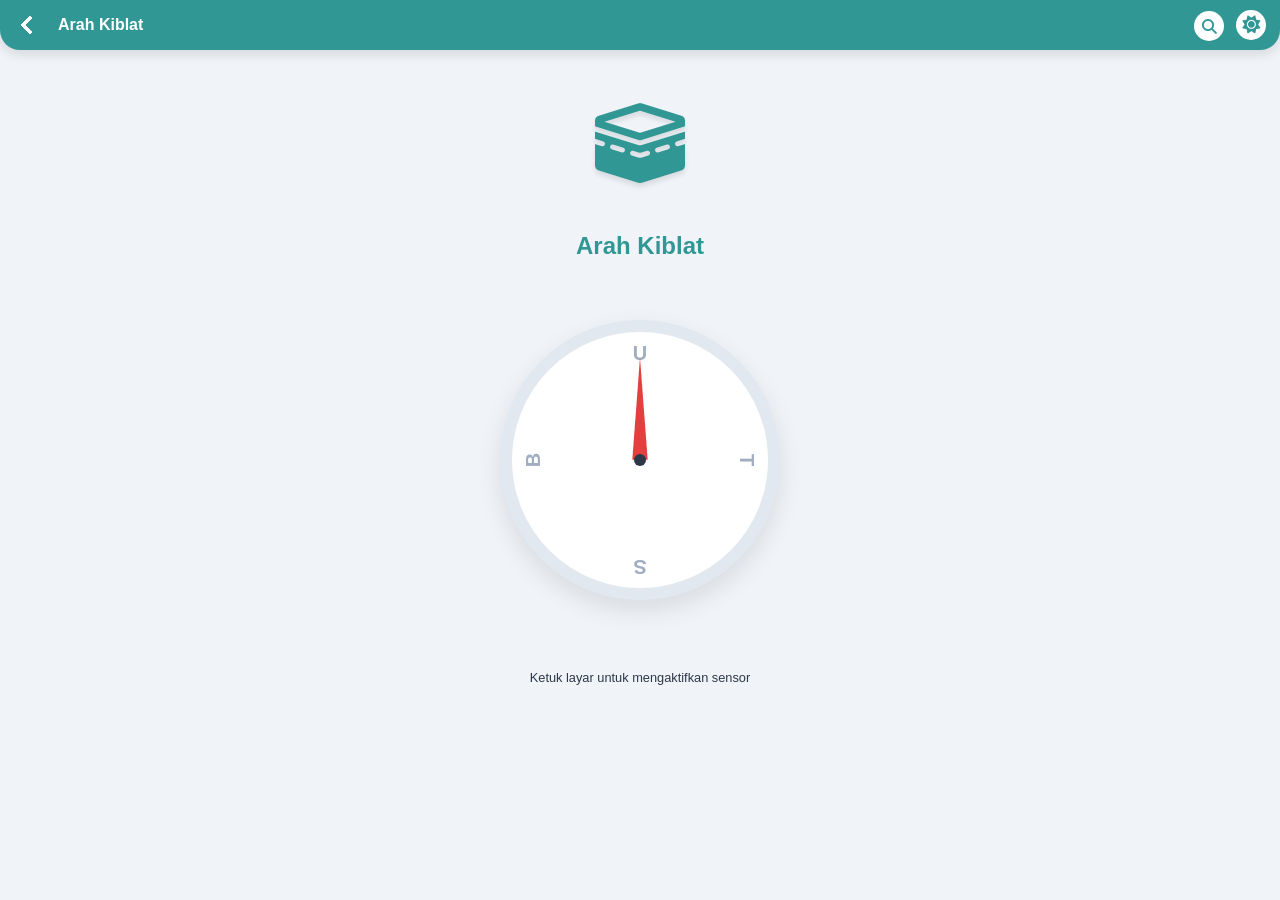
==== arah-kiblat.html @ f2415076 "Add files via upload" ====
<!DOCTYPE html>
<html lang="id">
<head>
    <meta charset="UTF-8">
    <meta name="viewport" content="width=device-width, initial-scale=1.0">
    <title>Arah Kiblat - Kumpulan Doa & Dzikir</title>
    
    <link rel="stylesheet" href="https://cdnjs.cloudflare.com/ajax/libs/font-awesome/6.5.1/css/all.min.css">
    <style>
        :root {
            --header-bg: #319795;
            --text-color: #2d3748;
        }

        body {
            font-family: 'Poppins', sans-serif;
            background-color: #f0f4f8;
            color: var(--text-color);
            display: flex;
            flex-direction: column;
            align-items: center;
            /* Digeser ke bawah dengan menambah padding */
            padding-top: 100px; 
            height: 100vh;
        }

        .dome-icon {
            font-size: 80px; 
            color: var(--header-bg);
            margin-bottom: 20px;
            text-shadow: 0 4px 5px rgba(0,0,0,0.1);
        }

* {
    -webkit-tap-highlight-color: transparent;
    box-sizing: border-box;
}

:root {
    --primary: #319795;
    --bg: #f0f4f8;
    --card: #fff;
    --text: #2d3748;
    --border: #e2e8f0;
    --header-bg: #319795;
    --header-text: white;
    --icon-bg: #e6fffa;
    --icon-color: #319795;
    --toggle-bg: #e2e8f0;
}

[data-theme="dark"] {
    --primary: #2c7a7b;
    --bg: #1a202c;
    --card: #2d3748;
    --text: #e2e8f0;
    --border: #4a5568;
    --header-bg: #2c7a7b;
    --icon-bg: #2c7a7b;
    --icon-color: #4fd1c5;
    --toggle-bg: #4fd1c5;
}

body {
    margin: 0;
    background: var(--bg);
    color: var(--text);
    font-family: 'Inter', sans-serif;
    transition: 0.3s;
}

/* Header */
.top-header {
    position: fixed;
    top: 0;
    left: 0;
    right: 0;
    width: 100%;
    height: 50px;
    background: var(--header-bg);
    border-bottom-left-radius: 20px;
    border-bottom-right-radius: 20px;
    display: flex;
    justify-content: space-between;
    align-items: center;
    padding: 0 14px;
    z-index: 9999;
    box-shadow: 0 4px 12px rgba(0, 0, 0, 0.12);
}

.header-left,
.header-right {
    display: flex;
    align-items: center;
    gap: 12px;
}

.page-title {
    color: #fff;
    font-size: 16px;
    font-weight: 700;
}

/* Back Button */
.back-container {
    width: 32px;
    height: 32px;
    display: flex;
    align-items: center;
    justify-content: center;
    cursor: pointer;
    flex-shrink: 0;
}

.back-btn {
    width: 14px;
    height: 14px;
    border-left: 4px solid #fff;
    border-bottom: 4px solid #fff;
    transform: rotate(45deg);
    border-radius: 2px;
}

/* Search */
.search-wrapper {
    position: relative;
    display: flex;
    align-items: center;
    gap: 8px;
    width: 38px;
    height: 38px;
    margin-top:10px;
}

.search-box {
    position: absolute;
    right: 0;
    top: 0;
    width: 0;
    height: 30px;
    opacity: 0;
    overflow: visible;
    transform: scaleX(0);
    transform-origin: right center;
    transition: all 0.35s ease;
}

.search-wrapper.active .search-box {
    width: 160px;
    opacity: 1;
    transform: scaleX(1);
}

.search-box input {
    width: 100%;
    height: 30px;
    border: none;
    outline: none;
    border-radius: 999px;
    padding: 0 45px 0 15px;
    font-size: 0.8rem;
    font-family: 'Inter', sans-serif;
    background: var(--card);
    color: var(--text);
}

.search-toggle {
    position: absolute;
    right: 0;
    top: 0;
    z-index: 2;
    width: 30px;
    height: 30px;
    border: none;
    border-radius: 50%;
    background: var(--card);
    color: var(--primary);
    display: flex;
    align-items: center;
    justify-content: center;
    cursor: pointer;
    font-size: 15px;
    flex-shrink: 0;
}
[data-theme="dark"] .search-toggle {
    background: #1f2937;
    color: #4fd1c5;
}
/* Theme Toggle */
.theme-toggle {
    width: 30px;
    height: 30px;
    flex-shrink: 0;
    border: none;
    border-radius: 50%;
    background: #ffffff;
    color: #319795;
    display: flex;
    align-items: center;
    justify-content: center;
    cursor: pointer;
    transition: 0.3s;
    font-size: 18px;
}

.theme-toggle:hover {
    transform: scale(1.05);
}

[data-theme="dark"] .theme-toggle {
    background: #1f2937;
    color: #4fd1c5;
}

.toggle-icon {
    font-size: 18px;
    transition: all 0.3s ease;
}

/* List Container */
.list-container {
    max-width: 500px;
    margin: 80px auto;
    padding: 0 20px;
}

.item-card {
    background: var(--card);
    padding: 20px;
    margin-bottom: 15px;
    border-radius: 16px;
    box-shadow: 0 4px 10px rgba(0,0,0,0.05);
    display: flex;
    align-items: center;
    gap: 15px;
    text-decoration: none;
    color: var(--text);
    transition: 0.3s;
}

.item-card:hover {
    transform: translateY(-2px);
    box-shadow: 0 6px 15px rgba(0,0,0,0.1);
}

.icon-box {
    width: 50px;
    height: 50px;
    background: var(--icon-bg);
    border-radius: 12px;
    display: flex;
    align-items: center;
    justify-content: center;
    font-size: 20px;
    color: var(--icon-color);
}

[data-theme="dark"] .icon-box {
    background: var(--icon-bg);
    color: var(--icon-color);
}

.search-box input:focus {
    border: none !important;
    outline: none !important;
    box-shadow: none !important;
    background: #fff;
}
.search-box input::placeholder {
    color: #a0aec0;
}
.search-icon {
    position: absolute;
    right: 15px;
    top: 50%;
    transform: translateY(-50%);
    font-size: 16px;
    color: #319795;
    pointer-events: auto;
    cursor: pointer;
}
.search-error{
    padding:10px 12px;
    color:#e53e3e;
    display:flex;
    align-items:center;
    gap:6px;
    font-size:12px;
}
.search-error-icon{
    font-size:10px;
}
.suggestion-box {
    position: absolute;
    top: 35px;
    left: 0;
    width: 100%;
    background: #fff;
    border-radius: 12px;
    box-shadow: 0 5px 15px rgba(0,0,0,.15);
    z-index: 999999;
    border: none !important;
    outline: none !important;
    max-height:250px;
    overflow-y:auto;
}
[data-theme="dark"] .search-box input {
    background: #1f2937;
    color: #fff;
}
[data-theme="dark"] .search-box input::placeholder {
    color: rgba(255,255,255,0.7);
}
[data-theme="dark"] .search-icon {
    color: #4fd1c5;
}
[data-theme="dark"] .suggestion-box {
    background: #2d3748;
    color: white;
}
[data-theme="dark"] .suggestion-item:hover,
[data-theme="dark"] .suggestion-item.active{
    background:#1a202c;
}
[data-theme="dark"] .clear-history{
    color:#fc8181;
}
.suggestion-item{
    padding:12px 15px;
    cursor:pointer;
    font-size:13px;
    border-bottom:1px solid rgba(0,0,0,.05);
    transition:.2s;
}
.suggestion-item:last-child{
    border-bottom:none;
}
.suggestion-item:hover,
.suggestion-item.active{
    background:#e6fffa;
}
.suggestion-item.history{
    color:#4a5568;
}
.suggestion-item b{
    color:#319795;
}
.delete-history{
    margin-left:10px;
    cursor:pointer;
    font-size:12px;
}
.clear-history{
    padding:12px;
    text-align:center;
    color:#e53e3e;
    font-weight:600;
    cursor:pointer;
    transition:.2s;
    font-size: 12px;
}
.clear-history i{
    margin-right:6px;
    font-size:12px;
}
.clear-history:hover{
    opacity:.8;
}
[data-theme="dark"] .suggestion-item{
    border-bottom:1px solid #4a5568;
}
[data-theme="dark"] .suggestion-item:hover,
[data-theme="dark"] .suggestion-item.active{
    background:#1a202c;
}
[data-theme="dark"] .suggestion-item.history{
    color:#cbd5e0;
}
[data-theme="dark"] .suggestion-item b{
    color:#4fd1c5;
}

/* Penanda Arah - Menggunakan posisi absolut murni agar tidak terpengaruh padding */
.cardinal-point {
    position: absolute;
    width: 100%;
    height: 100%;
    display: flex;
    justify-content: center;
    padding-top: 15px; /* Mengatur posisi huruf U/T/S/B dari tepi */
    font-size: 20px;   /* Huruf diperbesar */
    font-weight: 800;
    color: #a0aec0;
}

/* Container Kompas */
.compass-container {
    width: 280px;
    height: 280px;
    margin: 40px auto;
    position: relative;
    display: flex;
    justify-content: center;
    align-items: center;
    border-radius: 50%;
    border: 12px solid var(--border);
    background: var(--card);
    box-shadow: 0 10px 25px rgba(0,0,0,0.1);
    /* Penting: mencegah container gepeng */
    flex-shrink: 0; 
    overflow: hidden;
}

/* Jarum Kompas (Disesuaikan panjangnya) */
#qibla-needle {
    width: 6%;         /* Lebar jarum */
    height: 40%;       /* DITURUNKAN dari 70% ke 40% agar tidak terlalu panjang */
    background: #e53e3e;
    clip-path: polygon(50% 0%, 0% 100%, 100% 100%);
    position: absolute;
    /* Menempatkan jarum agar porosnya tepat di titik tengah (50% dari tinggi container) */
    top: 10%;          
    transform-origin: 50% 100%; /* Poros putar berada di ujung bawah jarum */
    transition: transform 0.3s cubic-bezier(0.2, 0.8, 0.3, 1);
    z-index: 2;
}

/* Memastikan titik tengah (poros) berada di center */
.compass-container::before {
    content: "";
    position: absolute;
    width: 12px;
    height: 12px;
    background: #2d3748;
    border-radius: 50%;
    z-index: 4;
}


</style>
</head>
<body>
<!-- Header Utama -->
<div class="top-header">
    <div class="header-left">
        <div class="back-container" onclick="goBack()">
            <div class="back-btn"></div>
        </div>
        <span class="page-title">Arah Kiblat</span>
    </div>

    <div class="header-right">
        <!-- Elemen Pencarian -->
        <div class="search-wrapper" id="searchWrapper">
            <div class="search-box">
                <input type="text" placeholder="Cari dzikir dan doa...">
            </div>
            <button id="searchToggle" class="search-toggle">
                <i class="fa-solid fa-magnifying-glass"></i>
            </button>
        </div>

        <!-- Tombol Tema -->
        <button id="themeToggle" class="theme-toggle">
            <i class="fa-solid fa-sun toggle-icon"></i>
        </button>
    </div>
</div>

    <div class="dome-icon">
        <i class="fa-solid fa-kaaba"></i>
    </div>

    <h2 style="color: var(--header-bg);">Arah Kiblat</h2>

    <div class="compass-wrapper">
    <div class="compass-container" id="compassRing">
        <div class="cardinal-point" style="padding-top:10px;">U</div>
        <div class="cardinal-point" style="transform: rotate(90deg); padding-top:10px;">T</div>
        <div class="cardinal-point" style="transform: rotate(180deg); padding-top:10px;">S</div>
        <div class="cardinal-point" style="transform: rotate(270deg); padding-top:10px;">B</div>
        
        <div id="qibla-needle"></div>
    </div>
</div>


    <p style="margin-top: 30px; font-size: 0.8rem;" id="status">Ketuk layar untuk mengaktifkan sensor</p>

<script>
(function() {
    const qiblaApp = {
        needle: document.getElementById('qibla-needle'),
        statusText: document.getElementById('status'),
        
        init: function() {
            // Cek apakah browser mendukung sensor
            if (window.DeviceOrientationEvent) {
                window.addEventListener('deviceorientation', this.handleOrientation.bind(this));
                this.statusText.textContent = "Sensor aktif, gerakkan ponsel Anda";
            } else {
                this.statusText.textContent = "Sensor tidak didukung perangkat ini";
            }
        },

        handleOrientation: function(event) {
            let heading;
            // iOS vs Android
            if (event.webkitCompassHeading) {
                heading = event.webkitCompassHeading;
            } else {
                // Untuk Android, alpha adalah rotasi sumbu Z
                heading = event.alpha ? (360 - event.alpha) : 0;
            }

            // Offset Kiblat (Sesuaikan 295 dengan derajat kiblat lokasi Anda)
            let rotation = heading - 295;
            this.needle.style.transform = `rotate(${rotation}deg)`;
        }
    };

    // Trigger Perizinan (Wajib untuk iOS 13+)
    document.body.addEventListener('click', () => {
        if (typeof DeviceOrientationEvent.requestPermission === 'function') {
            DeviceOrientationEvent.requestPermission().then(res => {
                if (res === 'granted') qiblaApp.init();
                else alert("Izin akses sensor ditolak");
            });
        } else {
            // Untuk Android atau browser non-iOS
            qiblaApp.init();
        }
    }, { once: true });
})();
</script>

<script>
// Tombol Back berfungsi
function goBack() {
    if (window.history.length > 1) {
        window.history.back();
    } else {
        // Jika tidak ada history, kembali ke halaman sebelumnya atau reload
        document.referrer ? window.location.href = document.referrer : window.location.reload();
    }
}

// Search Toggle
const searchToggle = document.getElementById("searchToggle");
const searchWrapper = document.getElementById("searchWrapper");

searchToggle.addEventListener("click", () => {
    searchWrapper.classList.toggle("active");
});

// Theme Toggle
const themeToggle = document.getElementById("themeToggle");
const icon = document.querySelector(".toggle-icon");

// Load tema tersimpan
const savedTheme = localStorage.getItem("theme");
if (savedTheme) {
    document.documentElement.setAttribute("data-theme", savedTheme);
    updateThemeIcon(savedTheme);
}

themeToggle.addEventListener("click", () => {
    const currentTheme = document.documentElement.getAttribute("data-theme");
    const newTheme = currentTheme === "dark" ? "light" : "dark";
    
    document.documentElement.setAttribute("data-theme", newTheme);
    localStorage.setItem("theme", newTheme);
    updateThemeIcon(newTheme);
    
    // Animasi icon
    icon.style.transform = "rotate(360deg) scale(1.2)";
    setTimeout(() => {
        icon.style.transform = "rotate(0deg) scale(1)";
    }, 150);
});

function updateThemeIcon(theme) {
    if (theme === "dark") {
        icon.className = "fa-solid fa-moon toggle-icon";
    } else {
        icon.className = "fa-solid fa-sun toggle-icon";
    }
}
  document.addEventListener("DOMContentLoaded", () => {
  const searchBox = document.querySelector(".search-box input");

  const suggestionBox = document.createElement("div");
  suggestionBox.className = "suggestion-box";
  searchBox.parentNode.appendChild(suggestionBox);

  const pages = {
    "dzikir pagi": "dzikir-pagi.html",
    "dzikir petang": "dzikir-petang.html",
    "dzikir shalat": "dzikir-setelah-solat.html",
    "doa harian": "doa-harian.html",
    "kumpulan doa": "kumpulan-doa.html",
    "bacaan shalat": "bacaan-shalat.html",
    "juz amma": "juz-amma.html",
    "kalender hijriah": "kalender-hijriah.html",
    "hafalan": "hafalan.html",
    "tasbih": "tasbih.html",
    "kisah nabi": "kisah-nabi.html",
    "hadits": "intent://#Intent;package=com.saltanera.hadits;end",
    "kiblat": "arah-kiblat.html"
  };

  let currentFocus = -1;
  let history = JSON.parse(localStorage.getItem("searchHistory")) || {};

  // tampilkan suggestion saat mengetik
  searchBox.addEventListener("input", () => {
    const query = searchBox.value.trim().toLowerCase();
    suggestionBox.innerHTML = "";
    currentFocus = -1;

    if (!query) {
      showHistory();
      return;
    }

    const historyMatches = Object.keys(history)
      .filter(item => item.includes(query))
      .sort((a, b) => history[b].count - history[a].count);

    const pageMatches = Object.keys(pages).filter(key => key.includes(query));

    if (historyMatches.length > 0) {
      historyMatches.forEach(itemText => {
        const item = document.createElement("div");
        item.className = "suggestion-item history";

        const regex = new RegExp(`(${query})`, "gi");
        const lastTime = timeAgo(history[itemText].last);
        item.innerHTML = `🕘 ${itemText.replace(regex, "<b>$1</b>")} (${history[itemText].count}x, terakhir ${lastTime})`;

        item.addEventListener("click", () => {
          runSearch(itemText);
        });

        const deleteBtn = document.createElement("span");
        deleteBtn.textContent = "❌";
        deleteBtn.className = "delete-history";
        deleteBtn.addEventListener("click", (e) => {
          e.stopPropagation();
          delete history[itemText];
          localStorage.setItem("searchHistory", JSON.stringify(history));
          searchBox.dispatchEvent(new Event("input"));
        });

        item.style.display = "flex";
        item.style.justifyContent = "space-between";
        item.appendChild(deleteBtn);

        suggestionBox.appendChild(item);
      });
    }

    if (pageMatches.length > 0) {
      pageMatches.forEach(match => {
        const item = document.createElement("div");
        item.className = "suggestion-item";

        const regex = new RegExp(`(${query})`, "gi");
        item.innerHTML = match.replace(regex, "<b>$1</b>");

        item.addEventListener("click", () => {
          goToPage(pages[match], match);
        });
        suggestionBox.appendChild(item);
      });
    }

    if (historyMatches.length === 0 && pageMatches.length === 0) {
      const errorMsg = document.createElement("div");
errorMsg.className = "search-error";
errorMsg.innerHTML = `
<span class="search-error-icon">❌</span>
<span>Kata kunci salah</span>
`;

suggestionBox.appendChild(errorMsg);
    }
  });

  // navigasi dengan keyboard
  searchBox.addEventListener("keydown", e => {
    let items = suggestionBox.querySelectorAll(".suggestion-item");
    if (e.key === "ArrowDown") {
      currentFocus++;
      addActive(items);
    } else if (e.key === "ArrowUp") {
      currentFocus--;
      addActive(items);
    } else if (e.key === "Enter") {
      e.preventDefault();
      if (currentFocus > -1 && items[currentFocus]) {
        items[currentFocus].click();
      } else {
        runSearch(searchBox.value.trim().toLowerCase());
      }
    }
  });

  function addActive(items) {
    if (!items) return;
    removeActive(items);
    if (currentFocus >= items.length) currentFocus = 0;
    if (currentFocus < 0) currentFocus = items.length - 1;
    items[currentFocus].classList.add("active");
  }

  function removeActive(items) {
    items.forEach(item => item.classList.remove("active"));
  }

  const searchIconBtn = document.getElementById("searchToggle");

if (searchIconBtn) {
    searchIconBtn.addEventListener("click", () => {
        runSearch(searchBox.value.trim().toLowerCase());
    });
}

  function runSearch(query) {
    console.log("Mencari:", query);
    if (pages[query]) {
      goToPage(pages[query], query);
    } else {
      suggestionBox.innerHTML = "<small style='color:red; padding-left: 10px;'>❌ Kata kunci salah</small>";


    }
  }

  function goToPage(url, query) {
    searchBox.value = "";
    suggestionBox.innerHTML = "";

    if (query) {
      if (!history[query]) {
        history[query] = { count: 0, last: Date.now() };
      }
      history[query].count++;
      history[query].last = Date.now();
      localStorage.setItem("searchHistory", JSON.stringify(history));
    }

    window.location.href = url;
  }

  function showHistory() {
    suggestionBox.innerHTML = "";
    const sortedHistory = Object.keys(history).sort((a, b) => history[b].count - history[a].count);

    if (sortedHistory.length > 0) {
      sortedHistory.slice(0, 5).forEach(itemText => {
        const item = document.createElement("div");
        item.className = "suggestion-item history";
        const lastTime = timeAgo(history[itemText].last);
        item.textContent = `🕘 ${itemText} (${history[itemText].count}x, terakhir ${lastTime})`;

        item.addEventListener("click", () => {
          runSearch(itemText);
        });

        const deleteBtn = document.createElement("span");
        deleteBtn.textContent = "❌";
        deleteBtn.className = "delete-history";
        deleteBtn.addEventListener("click", (e) => {
          e.stopPropagation();
          delete history[itemText];
          localStorage.setItem("searchHistory", JSON.stringify(history));
          showHistory();
        });

        item.style.display = "flex";
        item.style.justifyContent = "space-between";
        item.appendChild(deleteBtn);

        suggestionBox.appendChild(item);
      });

      const clearBtn = document.createElement("div");
      clearBtn.className = "clear-history";
      clearBtn.innerHTML =
'<i class="fa-solid fa-broom"></i> Bersihkan Riwayat';
      clearBtn.addEventListener("click", () => {
        history = {};
        localStorage.removeItem("searchHistory");
        suggestionBox.innerHTML = "<small style='color:gray'>Riwayat telah dihapus</small>";
      });
      suggestionBox.appendChild(clearBtn);
    }
  }

  // fungsi untuk menampilkan "2 hari lalu", "5 menit lalu", dll
  function timeAgo(timestamp) {
    const diff = Date.now() - timestamp;
    const seconds = Math.floor(diff / 1000);
    const minutes = Math.floor(seconds / 60);
    const hours = Math.floor(minutes / 60);
    const days = Math.floor(hours / 24);

    if (days > 0) return `${days} hari lalu`;
    if (hours > 0) return `${hours} jam lalu`;
    if (minutes > 0) return `${minutes} menit lalu`;
    return "baru saja";
  }
});
</script>
</body>
</html>
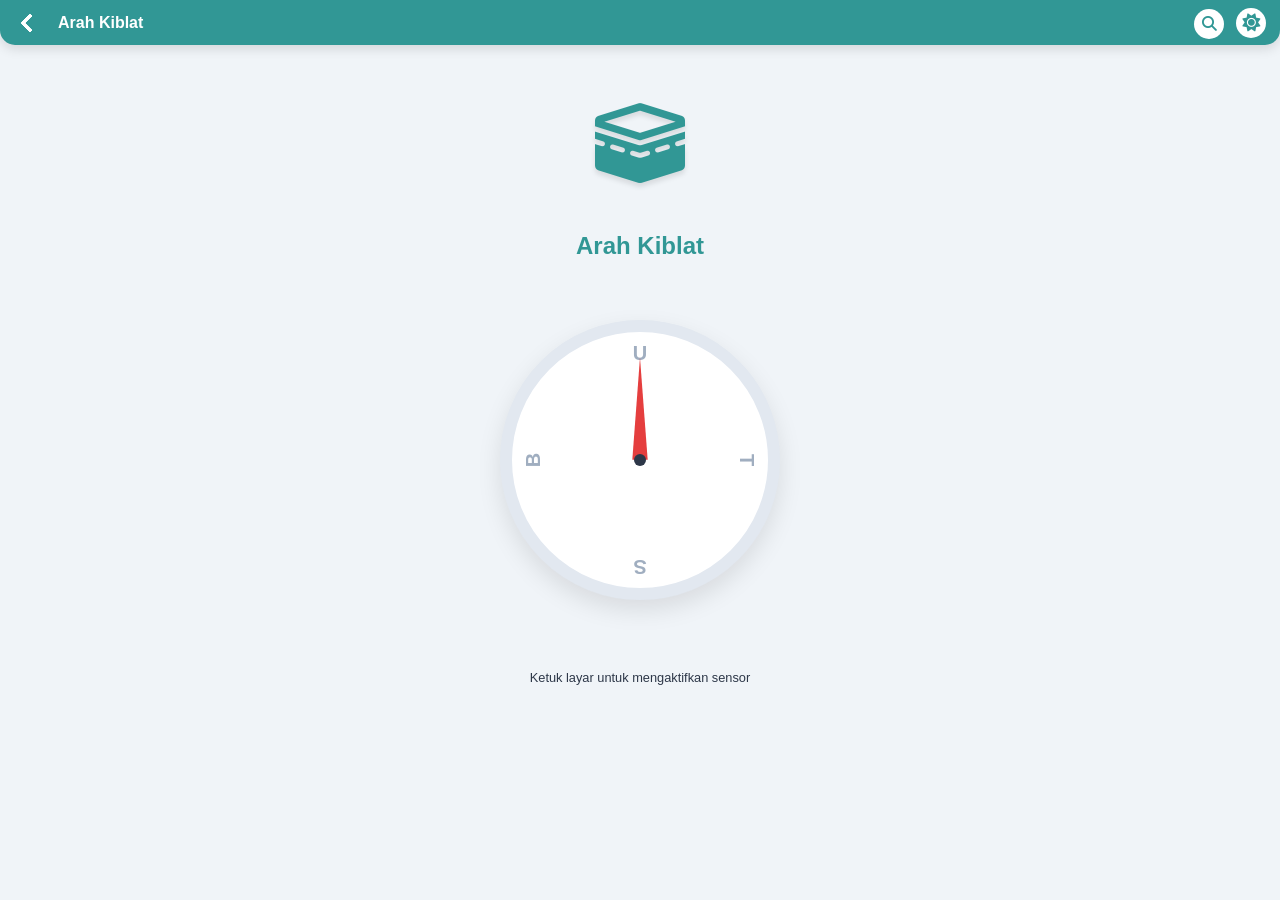
==== commit 98127ccf: "Add files via upload" ====
--- a/arah-kiblat.html
+++ b/arah-kiblat.html
@@ -76,10 +76,10 @@
     left: 0;
     right: 0;
     width: 100%;
-    height: 50px;
+    height: 45px;
     background: var(--header-bg);
-    border-bottom-left-radius: 20px;
-    border-bottom-right-radius: 20px;
+    border-bottom-left-radius: 15px;
+    border-bottom-right-radius: 15px;
     display: flex;
     justify-content: space-between;
     align-items: center;
